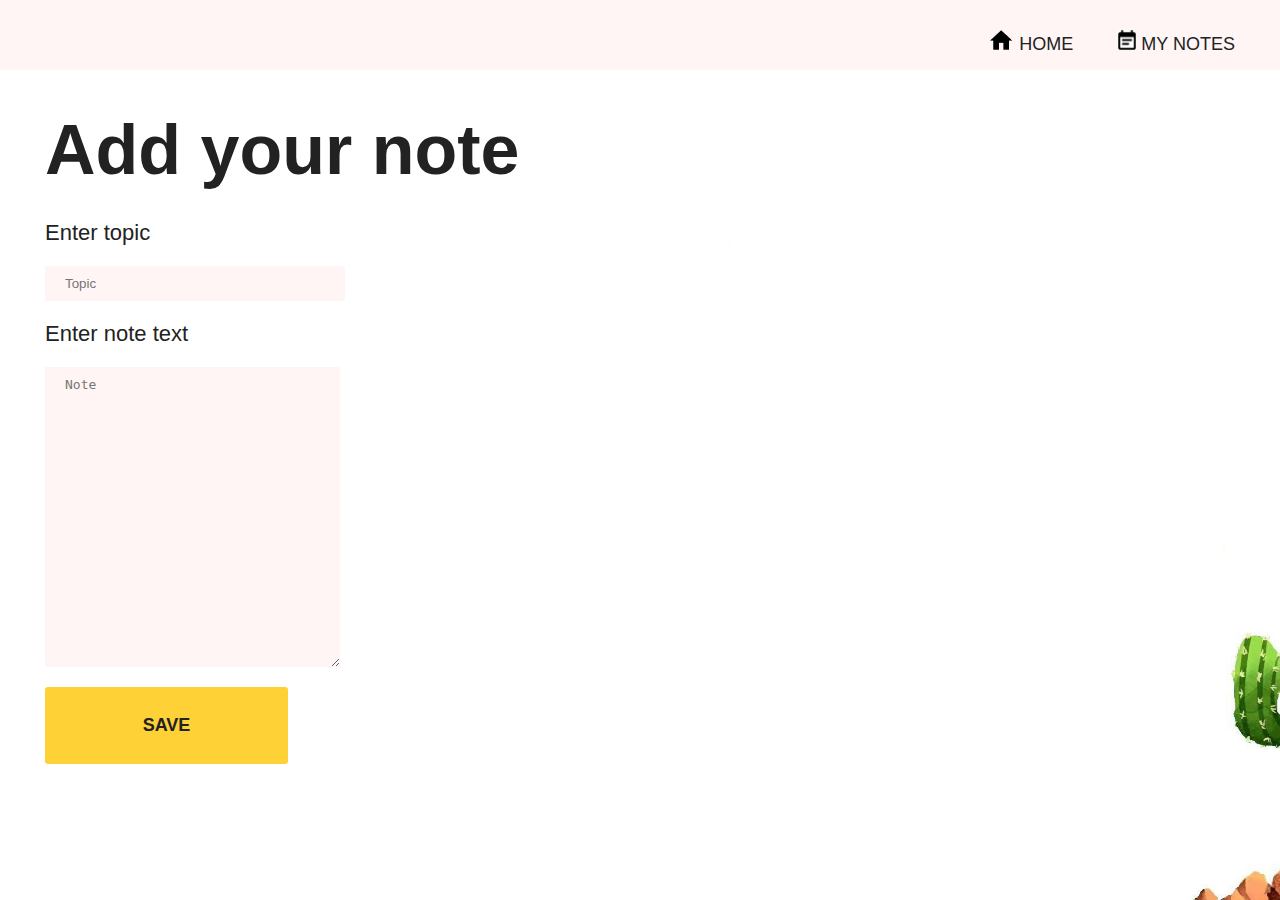
==== src/main/resources/public/add.html @ ddb73d53 "first commit" ====
<DOCTYPE <!DOCTYPE html>
    <html lang="en">

    <head>
        <meta charset="utf-8" />
        <title>Add note</title>
        <link rel="stylesheet" type="text/css" media="screen" href="css/notes.css" />
    </head>

    <body>
        <header>
            <div class="heading clearfix">
                <nav>
                    <ul class="menu">
                        <li>
                            <a href="notes.html"><img src="img/home.png" alt="notes"></a>
                            <a href="index.html">Home</a>
                        </li>
                        <li>
                            <a href="notes.html"><img src="img/notes.png" alt="notes"></a>
                            <a href="notes.html">My notes</a>
                        </li>
                    </ul>
                </nav>
            </div>
            <div class="title">
                <h1>
                    Add your note
                </h1>
            </div>
        </header>
        <section class="input container">
            <div class="adding">
                <form action="/notes.html" method="POST">
                    <p>Enter topic</p>
                    <input name="topic" type="text" id="topic" placeholder="Topic" maxlength="25" spellcheck="false" autocomplete="off">
                    <p>Enter note text</p>
                    <textarea name="note" id="note" cols="30" rows="14" placeholder="Note" maxlength="396" spellcheck="false" required></textarea>
                    <input type="submit" class="button submit" value="Save">
                </form>
            </div>
        </section>
    </body>

    </html>
---- src/main/resources/public/css/notes.css ----
body {
    font-family: Arial, Helvetica, sans-serif;
    padding: 0;
    margin: 0;
    color: #222222;
    background: url(../img/2.jpg) no-repeat center top / cover;
}

.clearfix:after {
    content: '';
    display: table;
    width: 100%;
    clear: both;
}

div {
    box-sizing: border-box;
}

header {
    margin-top: 0;
    padding-top: 0;
}

.heading {
    background: #fff5f5;
}

nav {
    float: right;
    margin-top: 30px;
    margin-bottom: 15px;
}

.menu {
    padding: 0;
    margin: 0;
    display: block;
}

.menu li {
    float: left;
    display: block;
    margin-right: 45px;
    font-size: 18px;
}

.menu li a {
    color: #222222;
    text-decoration: none;
    text-transform: uppercase;
}

.menu img {
    widows: 20px;
    height: 20px;
}

.title {
    padding-top: 40px;
    margin-right: 45px;
    margin-left: 45px;
}

.title h1 {
    margin: 0;
    padding-top: 100px;
    padding: 0;
    font-size: 70px;
    display: inline;
}

.button {
    float: right;
    background: #fed136;
    color: #222222;
    border-radius: 3px;
    display: block;
    padding: 28px 0;
    text-decoration: none;
    text-align: center;
    text-transform: uppercase;
    font-weight: bold;
    font-size: 18px;
    width: 243px;
    margin: 0;
    margin-top: 0;
    border: 0;
}

.container {
    margin-left: 45px;
    margin-top: 30px;
}

.notes {
    display: inline;
}

.notes div {
    padding: 10px 20px;
    text-align: left;
    color: #222222;
    float: left;
    margin-right: 20px;
    background: #fff5f5;
    height: 300px;
    width: 300px;
}

input {
    width: 300px;
    color: #222222;   
    outline-color: #C9C9C9;
}

textarea {
    outline-color: #C9C9C9;
}

#note {
    height: 300px;
}

.adding p {
    color: #222222;
    font-size: 22px;
    margin-bottom: 20px;
    margin-top: 20px;
}

.register p {
    text-align: center;
    color: #222222;
    font-size: 22px;
    margin-bottom: 20px;
    margin-top: 20px;
}

#topic {
    display: block;
    border: 0;
    background: #fff5f5;
    color: #222222;
    padding: 10px 20px;
}

#login {
    display: block;
    border: 0;
    background: #fff5f5;
    color: #222222;
    padding: 10px 20px;
    margin: 0 auto;
}

#email {
    display: block;
    border: 0;
    background: #fff5f5;
    color: #222222;
    padding: 10px 20px;
    margin: 0 auto;
}

textarea {
    font-size: 13px;
    display: block;
    border: 0;
    background: #fff5f5;
    color: #222222;
    padding: 10px 20px;
}

#password {
    font-size: 13px;
    display: block;
    border: 0;
    background: #fff5f5;
    color: #222222;
    padding: 10px 20px;
    margin: 0 auto;
}

.submit {
    margin-top: 20px;
    margin-bottom: 20px;
    float: left;
    outline: none;
    border: none;
}

.button:active {
    background: #efb724;
}

#joinbutton {
    margin-left: 730px;
}

.sign {
    padding-top: 96px;
}

.noaccount {
    padding: 0;
    margin-top: 30px;
    margin-right: 45px;
    display: block;
    /* font-size: 22px; */
    float: right;
    /* color: #222222; */
}
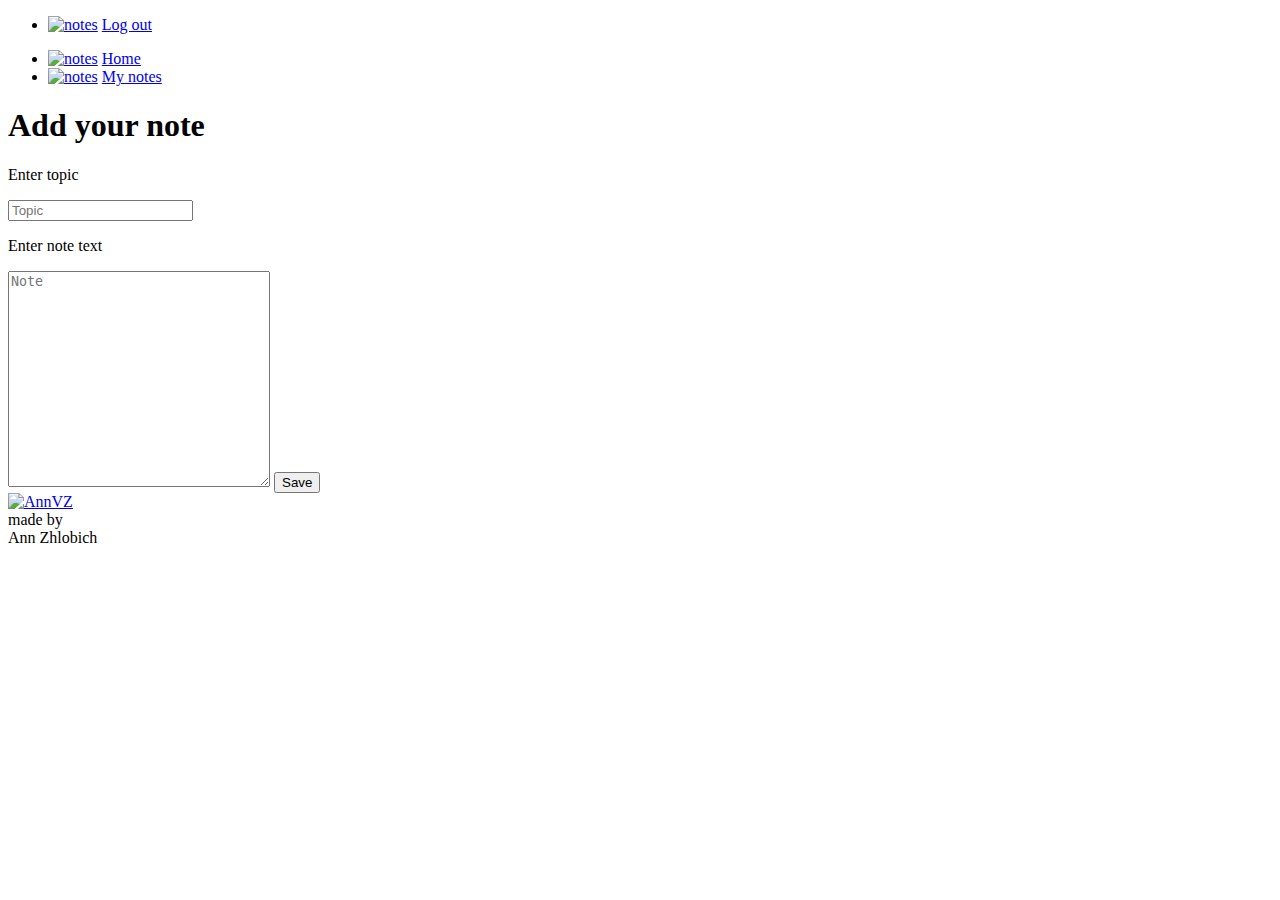
==== commit c29cb020: "second commit" ====
--- a/src/main/resources/public/add.html
+++ b/src/main/resources/public/add.html
@@ -1,45 +1,61 @@
-<DOCTYPE <!DOCTYPE html>
-    <html lang="en">
+<!DOCTYPE html>
+<html lang="en">
 
-    <head>
-        <meta charset="utf-8" />
-        <title>Add note</title>
-        <link rel="stylesheet" type="text/css" media="screen" href="css/notes.css" />
-    </head>
+<head>
+    <meta charset="utf-8" />
+    <title>Add note</title>
+    <link rel="stylesheet" type="text/css" media="screen" href="/css/notes.css" />
+</head>
 
-    <body>
-        <header>
-            <div class="heading clearfix">
-                <nav>
-                    <ul class="menu">
-                        <li>
-                            <a href="notes.html"><img src="img/home.png" alt="notes"></a>
-                            <a href="index.html">Home</a>
-                        </li>
-                        <li>
-                            <a href="notes.html"><img src="img/notes.png" alt="notes"></a>
-                            <a href="notes.html">My notes</a>
-                        </li>
-                    </ul>
-                </nav>
-            </div>
-            <div class="title">
-                <h1>
-                    Add your note
-                </h1>
-            </div>
-        </header>
-        <section class="input container">
-            <div class="adding">
-                <form action="/notes.html" method="POST">
-                    <p>Enter topic</p>
-                    <input name="topic" type="text" id="topic" placeholder="Topic" maxlength="25" spellcheck="false" autocomplete="off">
-                    <p>Enter note text</p>
-                    <textarea name="note" id="note" cols="30" rows="14" placeholder="Note" maxlength="396" spellcheck="false" required></textarea>
-                    <input type="submit" class="button submit" value="Save">
-                </form>
-            </div>
-        </section>
-    </body>
+<body>
+    <header class="heading clearfix">
+        <nav class="out">
+            <ul class="menu">
+                <li>
+                    <a href="/logout"><img src="/img/out.jpg" alt="notes"></a>
+                    <a href="/logout">Log out</a>
+                </li>
+            </ul>
+        </nav>
+        <nav>
+            <ul class="menu">
+                <li>
+                    <a href="index.html"><img src="/img/home.png" alt="notes"></a>
+                    <a href="index.html">Home</a>
+                </li>
+                <li>
+                    <a href="/notes"><img src="/img/notes.png" alt="notes"></a>
+                    <a href="/notes">My notes</a>
+                </li>
+            </ul>
+        </nav>
+    </header>
 
-    </html>+    <section class="title">
+        <h1>
+            Add your note
+        </h1>
+    </section>
+
+    <section class="container">
+        <div class="adding">
+            <form action="/add" method="POST">
+                <p>Enter topic</p>
+                <input name="topic" type="text" id="topic" placeholder="Topic" maxlength="25" spellcheck="false"
+                    autocomplete="off">
+                <p>Enter note text</p>
+                <textarea name="note" id="note" cols="30" rows="14" placeholder="Note" maxlength="1000"
+                    spellcheck="false" required></textarea>
+                <input type="submit" class="button button_add" value="Save">
+            </form>
+        </div>
+    </section>
+
+    <footer>
+        <a href="https://github.com/AnnVZ"><img src="/img/github_icon.png" alt="AnnVZ" title="AnnVZ" class="github"></a>
+        <br>made by <br>
+        Ann Zhlobich  <br>
+    </footer>
+</body>
+
+</html>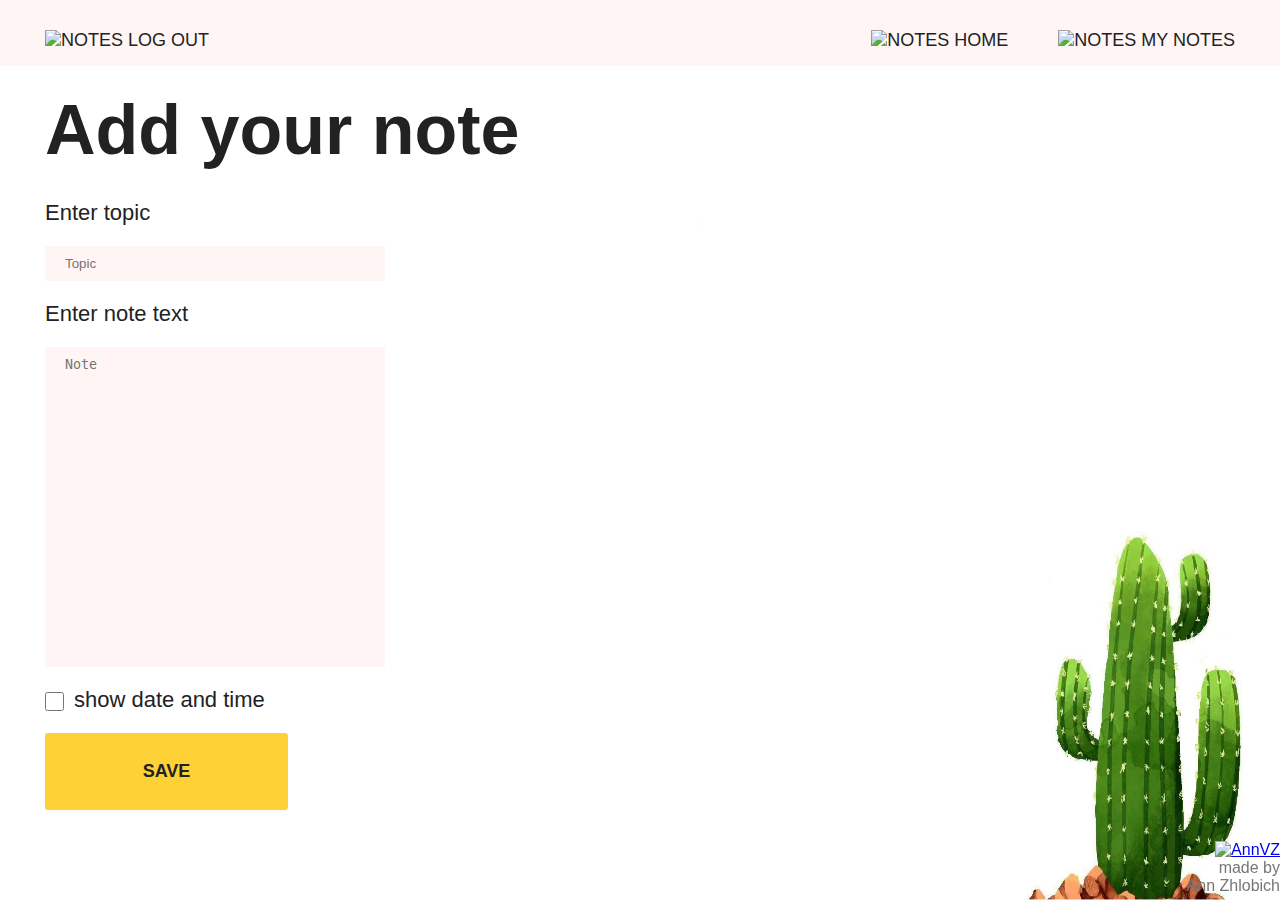
==== commit efc2b934: "datetime commit" ====
--- a/src/main/resources/public/add.html
+++ b/src/main/resources/public/add.html
@@ -4,7 +4,7 @@
 <head>
     <meta charset="utf-8" />
     <title>Add note</title>
-    <link rel="stylesheet" type="text/css" media="screen" href="/css/notes.css" />
+    <link rel="stylesheet" type="text/css" media="screen" href="css/notes.css" />
 </head>
 
 <body>
@@ -46,6 +46,7 @@
                 <p>Enter note text</p>
                 <textarea name="note" id="note" cols="30" rows="14" placeholder="Note" maxlength="1000"
                     spellcheck="false" required></textarea>
+                <p><input type="checkbox" name="datetime" value="show">show date and time</p>
                 <input type="submit" class="button button_add" value="Save">
             </form>
         </div>
@@ -54,7 +55,7 @@
     <footer>
         <a href="https://github.com/AnnVZ"><img src="/img/github_icon.png" alt="AnnVZ" title="AnnVZ" class="github"></a>
         <br>made by <br>
-        Ann Zhlobich  <br>
+        Ann Zhlobich <br>
     </footer>
 </body>
 
--- a/src/main/resources/public/css/notes.css
+++ b/src/main/resources/public/css/notes.css
@@ -0,0 +1,308 @@
+html {
+    height: 100%;
+    width: 100%;
+}
+
+body {
+    font-family: Arial, Helvetica, sans-serif;
+    padding: 0;
+    margin: 0;
+    color: #222222;
+    background: url(../img/2.jpg) no-repeat center top / cover;
+    background-size: 100% 100%;
+    background-attachment: fixed;
+}
+
+.clearfix:after {
+    content: '';
+    display: table;
+    width: 100%;
+    clear: both;
+}
+
+.heading {
+    position: fixed;
+    width: 100%;
+    background: #fff5f5;
+}
+
+.logout img {
+    float: left;
+    widows: 20px;
+    height: 20px;
+}
+
+.out {
+    float: left;
+    margin-left: 45px;
+}
+
+.menu {
+    float: right;
+    padding: 0;
+    margin-top: 30px;
+    margin-bottom: 15px;
+}
+
+.menu li {
+    display: inline;
+    margin-right: 45px;
+    font-size: 18px;
+}
+
+.menu img {
+    widows: 20px;
+    height: 20px;
+}
+
+.menu a {
+    color: #222222;
+    text-decoration: none;
+    text-transform: uppercase;
+}
+
+.title {
+    padding-top: 90px;
+    margin-right: 45px;
+    margin-left: 45px;
+    font-size: 70px;
+}
+
+.title h1 {
+    margin: 0;
+    padding: 0;
+    font-size: 70px;
+    display: inline;
+}
+
+.title_signin {
+    height: 91px;
+}
+
+.container {
+    margin: 30px 45px;
+}
+
+.notes_container {
+    margin-right: 20%;
+}
+
+input {
+    color: #222222;
+    background: #fff5f5;
+    display: block;
+    border: 0;
+    width: 300px;  
+    outline-color: #C9C9C9;
+    padding: 10px 20px;
+}
+
+.adding p {
+    color: #222222;
+    font-size: 22px;
+    margin-bottom: 20px;
+    margin-top: 20px;
+}
+
+textarea {
+    color: #222222;
+    background: #fff5f5;
+    display: block;
+    border: 0;
+    width: 300px;
+    height: 300px;
+    outline-color: #C9C9C9;
+    padding: 10px 20px;
+    resize: none;
+}
+
+.topic_change {
+    height: 15px;
+    overflow: auto;
+    text-overflow: ellipsis;
+}
+
+.register p {
+    text-align: center;
+    color: #222222;
+    font-size: 22px;
+    margin-bottom: 20px;
+    margin-top: 20px;
+}
+
+.register input {
+    margin: 0 auto;
+    margin-top: 20px;
+    margin-bottom: 20px;
+}
+
+.note {
+    padding: 10px 20px;
+    text-align: left;
+    color: #222222;
+    float: left;
+    background: #fff5f5;
+    margin-right: 20px; 
+    margin-bottom: 20px;
+    height: 300px;
+    width: 300px;
+}
+
+.note_head {
+    height: 25px;
+    width: 300px;
+    font-size: 22px;
+}
+
+.note_head img {
+    float: left;
+    widows: 25px;
+    height: 25px;
+    padding-left: 10px;
+}
+
+.topic {    
+    float: left;
+    margin: 0;
+    padding: 0;
+    width: 200px;
+    height: 25px;
+    overflow: hidden;
+    font-weight: bold;
+    text-overflow: ellipsis;
+}
+
+.note_text {
+    padding-top: 15px;
+    height: 250px;
+}
+
+.note_text p {
+    margin: 0;
+    margin-bottom: 5px;
+    padding: 0;
+    height: 232px;
+    word-wrap: break-word;
+    overflow-y: auto;
+}
+
+.search {
+    margin-bottom: 20px;
+}
+
+.search input {
+    display: inline;
+    margin: 0;
+    padding: 10px 20px;
+}
+
+#search_text {
+    margin-right: 16px;
+    /* width: 195px; */
+}
+
+.button {
+    background: #fed136;
+    color: #222222;
+    border-radius: 3px;
+    display: block;
+    width: 243px;
+    padding: 28px 0;
+    margin: 0 auto;
+    text-decoration: none;
+    text-align: center;
+    text-transform: uppercase;
+    font-weight: bold;
+    font-size: 18px;
+    border: 0;
+    outline: none;
+}
+
+.button:active {
+    background: #efb724;
+}
+
+.button_sign {
+    float: right;
+}
+
+.button_add {
+    margin-left: 0px;
+    margin-top: 20px;
+}
+
+.button_notes {
+    margin-left: 60%;
+    position: fixed;
+    display: inline;
+}
+
+.button_search {
+    background: #C9C9C9;
+    color: #222222;
+    width: 100px;
+    border-radius: 3px;
+    display: inline;
+    padding: 10px 0;
+    margin: 0;
+    text-decoration: none;
+    text-align: center;
+    text-transform: uppercase;
+    font-weight: bold;
+    font-size: 13px;
+    border: 0;
+    outline: none;
+}
+
+.button_search:active {
+    background: #bcbcbc;
+}
+
+input[type="checkbox"] {
+    display: inline;
+    font-size: 10px;
+    margin: 0;
+    margin-right: 10px;
+    width: 19px;
+    height: 19px;
+    vertical-align: middle;
+    cursor: pointer;
+    background: red;
+}
+
+.date {
+    float: right;
+    color: #a3a3a3;
+}
+
+::-webkit-scrollbar{
+    width:12px;
+}
+
+::-webkit-scrollbar-thumb{
+    border-width:1px 1px 1px 1px;
+    border-color: #C9C9C9;
+    background-color: #C9C9C9;
+}
+
+::-webkit-scrollbar-thumb:hover{
+    border-width: 1px 1px 1px 2px;
+    border-color: #bcbcbc;
+    background-color: #bcbcbc;
+}
+
+footer {
+    text-align: right;
+    color: #777;
+    bottom: 0;
+    right: 0;
+    position: fixed;
+    margin-bottom: 5px;   
+}
+
+.github {
+    margin: 0 auto;
+    padding: 0;
+    width: 20px;
+    height: 20px;
+}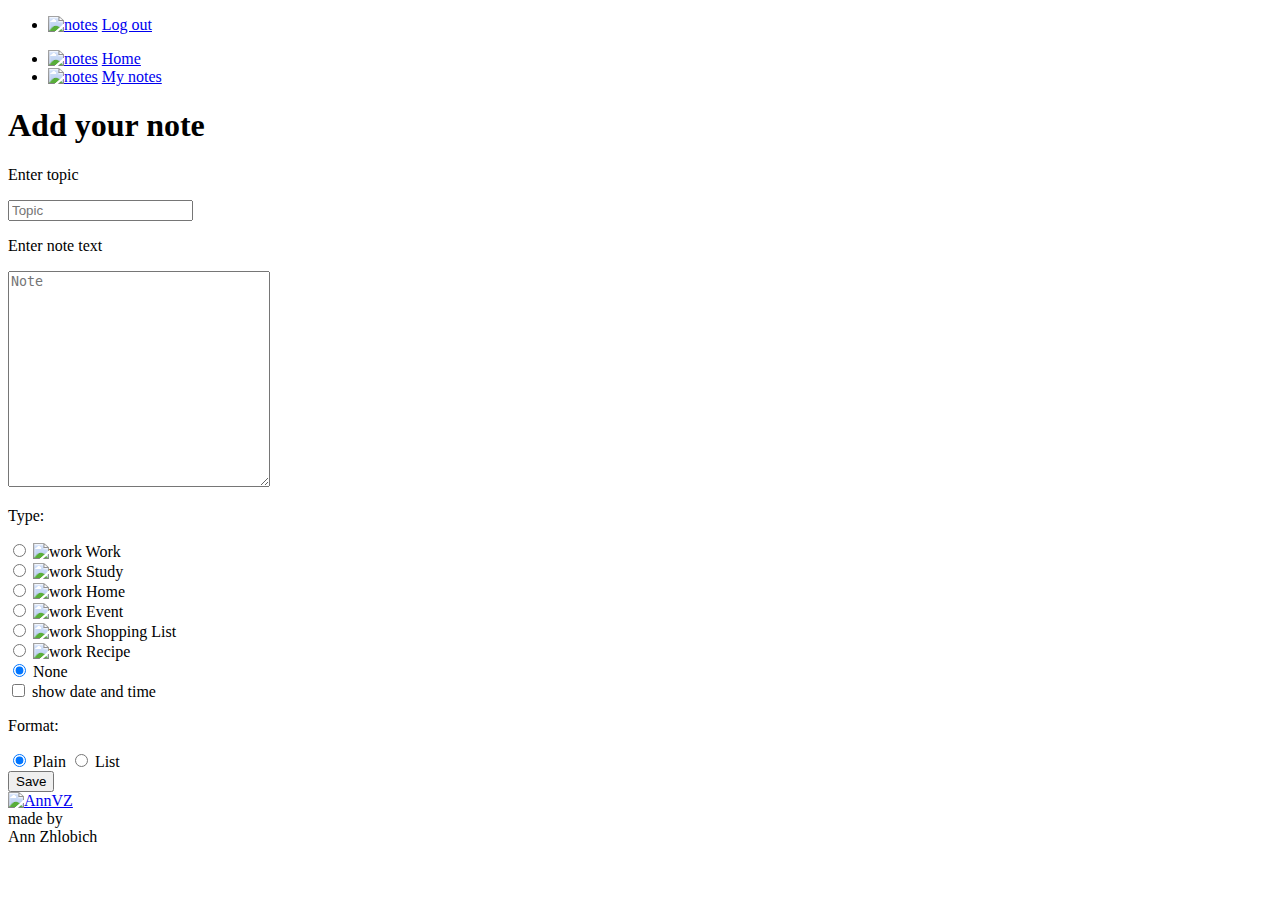
==== commit e93e0d19: "plain/list format, note type commit" ====
--- a/src/main/resources/public/add.html
+++ b/src/main/resources/public/add.html
@@ -4,7 +4,7 @@
 <head>
     <meta charset="utf-8" />
     <title>Add note</title>
-    <link rel="stylesheet" type="text/css" media="screen" href="css/notes.css" />
+    <link rel="stylesheet" type="text/css" media="screen" href="/css/notes.css" />
 </head>
 
 <body>
@@ -44,12 +44,70 @@
                 <input name="topic" type="text" id="topic" placeholder="Topic" maxlength="25" spellcheck="false"
                     autocomplete="off">
                 <p>Enter note text</p>
-                <textarea name="note" id="note" cols="30" rows="14" placeholder="Note" maxlength="1000"
-                    spellcheck="false" required></textarea>
-                <p><input type="checkbox" name="datetime" value="show">show date and time</p>
+                <div class="add chekbox-two type">
+                    <textarea name="note" id="note" cols="30" rows="14" placeholder="Note" maxlength="1000"
+                        spellcheck="false" required></textarea>
+                    <p>Type:</p>
+                    <div><label class="checkbox">
+                            <input type="radio" name="radio" value="work">
+                            <span class="checkbox__icon"></span>
+                            <img src="/img/work.png" alt="work" title="work">
+                            Work
+                        </label></div>
+                    <div><label class="checkbox">
+                            <input type="radio" name="radio" value="study">
+                            <span class="checkbox__icon"></span>
+                            <img src="/img/study.png" alt="work" title="work">
+                            Study
+                        </label></div>
+                    <div><label class="checkbox">
+                            <input type="radio" name="radio" value="sofa">
+                            <span class="checkbox__icon"></span>
+                            <img src="/img/sofa.png" alt="work" title="work">
+                            Home
+                        </label></div>
+                    <div><label class="checkbox">
+                            <input type="radio" name="radio" value="event">
+                            <span class="checkbox__icon"></span>
+                            <img src="/img/event.png" alt="work" title="work">
+                            Event
+                        </label></div>
+                    <div><label class="checkbox">
+                            <input type="radio" name="radio" value="shoplist">
+                            <span class="checkbox__icon"></span>
+                            <img src="/img/shoplist.png" alt="work" title="work">
+                            Shopping List
+                        </label></div>
+                    <div><label class="checkbox">
+                            <input type="radio" name="radio" value="recipe">
+                            <span class="checkbox__icon"></span>
+                            <img src="/img/recipe.png" alt="work" title="work">
+                            Recipe
+                        </label></div>
+                    <div><label class="checkbox">
+                            <input type="radio" name="radio" value="none" checked>
+                            <span class="checkbox__icon"></span>
+                            <span class="none">None</span>
+                        </label></div>
+                </div>
+                <div class="form chekbox-two">
+                    <label class="checkbox f"><input type="checkbox" name="datetime" value="show"><span
+                            class="checkbox__icon"></span>
+                        show date and time</label>
+                    <p>Format:</p>
+                    <label class="checkbox">
+                        <input type="radio" name="form" value="plain" checked>
+                        <span class="checkbox__icon"></span>
+                        Plain
+                    </label>
+                    <label class="checkbox">
+                        <input type="radio" name="form" value="list">
+                        <span class="checkbox__icon"></span>
+                        List
+                    </label>
+                </div>
                 <input type="submit" class="button button_add" value="Save">
             </form>
-        </div>
     </section>
 
     <footer>
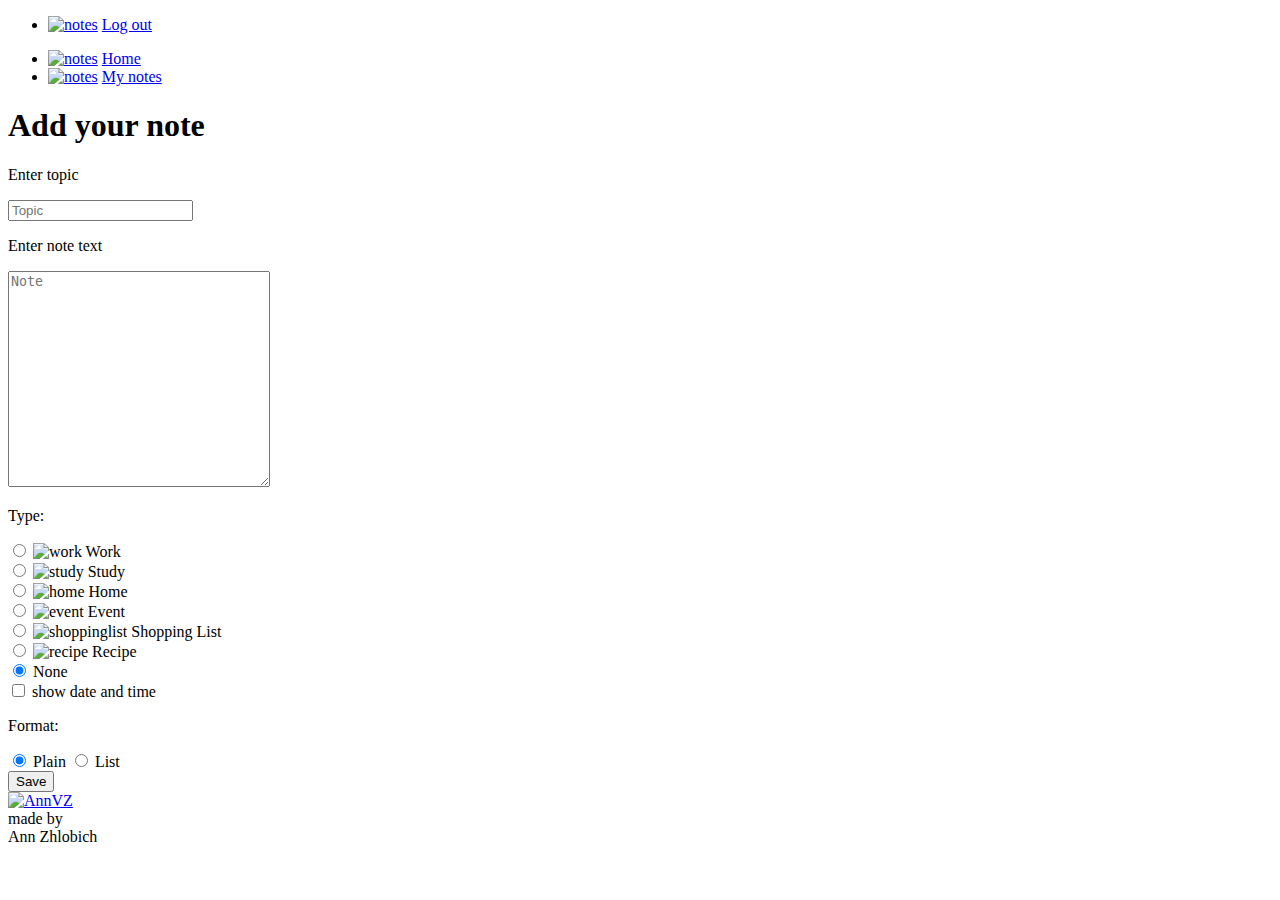
==== commit 360681c9: "pass no ajax commit" ====
--- a/src/main/resources/public/add.html
+++ b/src/main/resources/public/add.html
@@ -20,12 +20,12 @@
         <nav>
             <ul class="menu">
                 <li>
-                    <a href="index.html"><img src="/img/home.png" alt="notes"></a>
-                    <a href="index.html">Home</a>
+                    <a href="/index"><img src="/img/home.png" alt="notes"></a>
+                    <a href="/index">Home</a>
                 </li>
                 <li>
-                    <a href="/notes"><img src="/img/notes.png" alt="notes"></a>
-                    <a href="/notes">My notes</a>
+                    <a href="/notes_new"><img src="/img/notes.png" alt="notes"></a>
+                    <a href="/notes_new">My notes</a>
                 </li>
             </ul>
         </nav>
@@ -51,37 +51,37 @@
                     <div><label class="checkbox">
                             <input type="radio" name="radio" value="work">
                             <span class="checkbox__icon"></span>
-                            <img src="/img/work.png" alt="work" title="work">
+                            <img src="/img/work_type.png" alt="work" title="Work">
                             Work
                         </label></div>
                     <div><label class="checkbox">
                             <input type="radio" name="radio" value="study">
                             <span class="checkbox__icon"></span>
-                            <img src="/img/study.png" alt="work" title="work">
+                            <img src="/img/study_type.png" alt="study" title="Study">
                             Study
                         </label></div>
                     <div><label class="checkbox">
                             <input type="radio" name="radio" value="sofa">
                             <span class="checkbox__icon"></span>
-                            <img src="/img/sofa.png" alt="work" title="work">
+                            <img src="/img/sofa_type.png" alt="home" title="Home">
                             Home
                         </label></div>
                     <div><label class="checkbox">
                             <input type="radio" name="radio" value="event">
                             <span class="checkbox__icon"></span>
-                            <img src="/img/event.png" alt="work" title="work">
+                            <img src="/img/event_type.png" alt="event" title="Event">
                             Event
                         </label></div>
                     <div><label class="checkbox">
                             <input type="radio" name="radio" value="shoplist">
                             <span class="checkbox__icon"></span>
-                            <img src="/img/shoplist.png" alt="work" title="work">
+                            <img src="/img/shoplist_type.png" alt="shoppinglist" title="Shopping List">
                             Shopping List
                         </label></div>
                     <div><label class="checkbox">
                             <input type="radio" name="radio" value="recipe">
                             <span class="checkbox__icon"></span>
-                            <img src="/img/recipe.png" alt="work" title="work">
+                            <img src="/img/recipe_type.png" alt="recipe" title="Recipe">
                             Recipe
                         </label></div>
                     <div><label class="checkbox">
